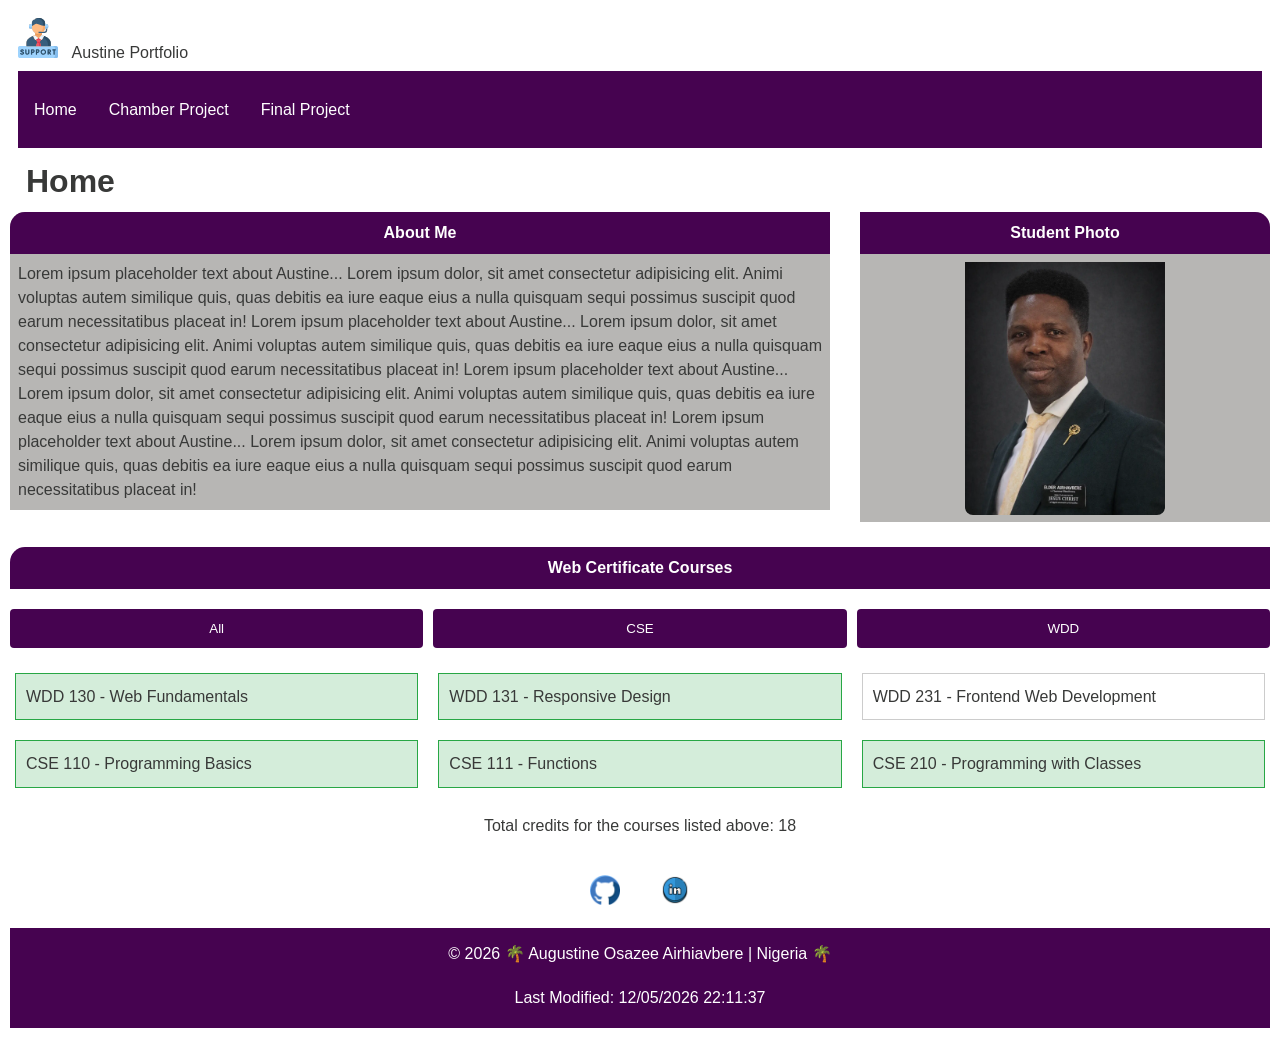
==== index.html @ f2728168 "Complete week01 Assignment" ====
<!DOCTYPE html>
<html lang="en">

<head>
    <meta charset="UTF-8">
    <meta name="viewport" content="width=device-width, initial-scale=1.0">
    <title>Austine Portfolio</title>
    <meta name="description" content="Student portfolio showcasing projects and web development courses.">
    <meta name="author" content="Augustine Osazee Airhiavbere">
    <link rel="stylesheet" href="styles/homepage-small.css">
    <link rel="stylesheet" href="styles/homepage-large.css">
    <script src="scripts/homepage.js" defer></script>
</head>

<body>
    <header>
        <div class="logo">
            <img src="images/logo.svg" alt="Site Logo">
            <span>Austine Portfolio</span>
        </div>
        <button id="menu-toggle" aria-label="Menu">&#9776;</button>
        <nav id="nav-menu">
            <ul>
                <li><a href="index.html">Home</a></li>
                <li><a href="chamber.html">Chamber Project</a></li>
                <li><a href="final.html">Final Project</a></li>
            </ul>
        </nav>
    </header>

    <main>
        <h1>Home</h1>

        <section class="profile">
            <div class="about-me">
                <h2>About Me</h2>
                <p>Lorem ipsum placeholder text about Austine... Lorem ipsum dolor,
                    sit amet consectetur adipisicing elit. Animi voluptas autem similique
                    quis, quas debitis ea iure eaque eius a nulla quisquam sequi possimus
                    suscipit quod earum necessitatibus placeat in!
                    Lorem ipsum placeholder text about Austine... Lorem ipsum dolor,
                    sit amet consectetur adipisicing elit. Animi voluptas autem similique
                    quis, quas debitis ea iure eaque eius a nulla quisquam sequi possimus
                    suscipit quod earum necessitatibus placeat in!
                    Lorem ipsum placeholder text about Austine... Lorem ipsum dolor,
                    sit amet consectetur adipisicing elit. Animi voluptas autem similique
                    quis, quas debitis ea iure eaque eius a nulla quisquam sequi possimus
                    suscipit quod earum necessitatibus placeat in!
                    Lorem ipsum placeholder text about Austine... Lorem ipsum dolor,
                    sit amet consectetur adipisicing elit. Animi voluptas autem similique
                    quis, quas debitis ea iure eaque eius a nulla quisquam sequi possimus
                    suscipit quod earum necessitatibus placeat in!</p>
            </div><!--End of about me-->
            <div class="student">
                <h2>Student Photo</h2>
                <img src="images/student.webp" alt="Photo of Austine">
            </div><!--Student Photo-->
                       
        </section>

        <section class="courses"><!--Beginning of Web Certificate Courses-->
            <h2>Web Certificate Courses</h2>
            <div class="filters">
                <button id="all">All</button>
                <button id="cse">CSE</button>
                <button id="wdd">WDD</button>
            </div>
            <div id="course-list"></div>
            <p>Total credits for the courses listed above: <span id="total-credits"></span></p>
        </section>
    </main>

    <footer>
        <!-- Row 1: Social links -->
        <div class="social">
          <a href="https://github.com/austantine" aria-label="GitHub">
            <img src="images/github.png" alt="GitHub">
          </a>
          <a href="https://linkedin.com/in/austantine" aria-label="LinkedIn">
            <img src="images/linkedin.png" alt="LinkedIn">
          </a>
        </div>
      
        <!-- Row 2: Footer info -->
        <div class="footer-info">
          <p>&copy; <span id="currentyear"></span> 🌴 Augustine Osazee Airhiavbere | Nigeria 🌴</p>
        </div>
      
        <!-- Row 3: Footer date -->
        <div class="footer-date">
          <p id="lastModified"></p>
        </div>
      </footer>
      
</body>

</html>
---- styles/homepage-small.css ----
/* ===========================
   Global Variables
   =========================== */
   :root {
    --color-primary: #460350;       /* dark purple */
    --color-back: #b7b6b4;         /* light background */
    --color-dark-back: #383938;     /*dark background */
    --color-light: #ffffff;         /* pure white */
    --color-green:#079a89;         /* green for hover*/
    --color-light-green:#e0f2f1; /*light green for hover*/
    --color-overlay-dark: rgba(0, 0, 0, 0.6); /* semi-transparent black */
  }
  
  /* Reset */
  * { margin: 0; padding: 0; box-sizing: border-box; }
  
  body {
    font-family: 'Roboto', sans-serif;
    line-height: 1.6;
    padding: 10px;
    background-color: var(--color-light);
    color: var(--color-dark-back);
  }
  
  /* Header */
  header {
    display: flex;
    flex-direction: column; /* stack logo and nav vertically */
    align-items: flex-start;
    width: 100%;
    padding: 0.5rem;
    gap: 5px;
    
  }
  
  .logo {
    display: flex;
    align-items: start;
    background-color: var(--color-primary);
    color: var(--color-light);
    width: 100%;
    padding: 0rem;
    margin-left: 0;
    
  }
  
  .logo img {
    width: 40px;
    margin-right: 10px;
  }
  
  /* Hamburger toggle */
#menu-toggle {
    display: inline;
    font-size: 1.8rem;
    background: none;
    border: none;
    cursor: pointer;
    color: var(--color-dark-back);
    position: absolute;        /* float above other elements */
    top: 1rem;                 /* adjust vertical position */
    right: 1rem;               /* align to the right */
    z-index: 1000;             /* ensure it stays above nav */
  }
  
  
  /* Navigation */
  nav {
    display: none;
    width: 100%;
    background-color: var(--color-primary);
    color: var(--color-light);
    padding: 0.5rem 0;
  }
  
  nav.open {
    display: block;
  }
  
  nav ul {
    list-style: none;
    padding: 0;
  }
  
  nav ul li {
    margin: 10px 0;
  }
  
  nav ul li a {
    text-decoration: none;
    color: var(--color-light);
    padding: 8px 12px;
    display: block;
    transition: color 0.3s ease, background-color 0.3s ease;
  }
  
  nav ul li a:hover,
  nav ul li a:focus {
    color: var(--color-green);
    background-color: var(--color-light-green);
    border-radius: 4px;
    outline: none;
  }
  h1{
    font-size: 2rem;
    text-align: start;
    padding-left: 1rem;
    padding-bottom: 0;
    margin-bottom: 0;
  }
  /* Profile Section */
  .profile {
    display: block;
    margin: 5px 0;
  }
  
  .profile div {
    margin-bottom: 20px;
  }
  
  .profile img {
    padding-top: 0.5rem;
    max-width: 80%;
    height: auto;
    border-radius: 8px;
    text-shadow: var(--color-back) 2px 2px 4px;
  }
  .profile .about-me h2 {
    margin-top: 0;
    font-size: 1rem;
    background-color: var(--color-primary);
    color:var(--color-light);
    padding:0.5rem;
    border-top-left-radius: 15px;
  }
  .profile .student h2 {
      margin-top: 0;
      font-size: 1rem;
      background-color: var(--color-primary);
      color:var(--color-light);
      padding:0.5rem;
      border-top-right-radius: 15px;
  }
  
  /* Buttons */
  button {
    background-color: #00796b;
    color: var(--color-light);
    border: none;
    padding: 10px 20px;
    border-radius: 4px;
    cursor: pointer;
    transition: background-color 0.3s ease, transform 0.2s ease;
  }
  
  button:hover,
  button:focus {
    background-color: #004d40;
    transform: scale(1.05);
    outline: none;
  }
  
  button:focus-visible,
  nav ul li a:focus-visible {
    outline: 2px solid #004d40;
    outline-offset: 3px;
  }
  
  /* Courses */
  .course {
    padding: 10px;
    margin: 5px;
    border: 1px solid #ccc;
  }

  .courses h2{
    margin-bottom: 5px;
    font-size: 1rem;
    text-align: center;
    background-color: var(--color-primary);
    color:var(--color-light);
    padding:0.5rem;
    border-top-left-radius: 15px;
  }

  
  .course.completed {
    background-color: #d4edda;
    border-color: #28a745;
  }
  .courses p{
    text-align: center;
    padding-top: 0;
  }
 /* Footer three-row layout */
footer {
    display: flex;
    flex-direction: column;
    width: 100%;
    margin-top: 20px;
  }
  
  /* Row 1: Social links row */
  footer .social {
    background-color: var(--color-light); /* white background */
    text-align: center;
    padding: 1rem;
  }
  
  footer .social a img {
    width: 30px;
    margin: 0 10px;
    transition: transform 0.3s ease;
  }
  
  footer .social a img:hover {
    transform: scale(1.1);
  }
  
  /* Row 2 & 3: Info + Date centralized */
  footer .footer-info,
  footer .footer-date {
    background-color: var(--color-primary);
    color: var(--color-light);
    text-align: center;
    padding: 0.5rem;
  }
  
  footer .footer-info p,
  footer .footer-date p {
    margin: 5px 0;
  }
---- styles/homepage-large.css ----
/* homepage-large.css */

@media (min-width: 768px) {
/* =======================================
Header stacked layout for large screens 
========================================*/
   header {
    flex-direction: column; /* stack logo and nav vertically */
    width:100%;
    margin:0;
   }
   
    .logo {
        display: inline-block;
      align-items: start;
      background-color: var(--color-light);
      color: var(--color-dark-back);
     margin: 0;
            
    }
  
    #menu-toggle {
        display: none; /* hide hamburger on large screens */
      }
    
      /* Navigation row */
      nav {
        display: block;
        width: 100%;
        background-color: var(--color-primary);
        padding-top: 0.5rem;
        padding-left: 1rem;
      }
  
    nav ul {
      display: flex;
      justify-content: start;
      gap: 20px;
    }
  
    nav ul li a {
      padding: 8px 12px;
      text-decoration: none;
      color: var(--color-light);
      transition: color 0.3s ease, background-color 0.3s ease;
      padding-left: 0; /* Reset margin for large screens */
    }
  
    nav ul li a:hover,
    nav ul li a:focus {
      background-color: #b2dfdb;
      color: #004d40;
      border-radius: 4px;
      outline: none;
    }
  
    /* Profile Section side-by-side */
    .profile {
      display: flex;
      justify-content: space-between;
      align-items: flex-start;
      gap: 30px;
      margin: 5px 0;
    }
  
    .profile div:first-child {
      flex: 2; /* About-me info takes more space */
    }
    .profile div:last-child {
      flex: 1; /* student photo takes less space */
      text-align: center;
    }
  
    .profile .student {
      text-align: center;
      background-color: var(--color-back);
      border-top-right-radius: 15px;
      
    }
    .profile .about-me {
        text-align: center;
        background-color: var(--color-back);
        border-top-left-radius: 15px;
      }
  
    .profile img {
      padding-top: 0.5rem;
      width: 100%;
      max-width: 200px;
      height: auto;
      border-radius: 8px;
      text-shadow: var(--color-back) 2px 2px 4px;
    }
    .profile .about-me h2 {
      margin-top: 0;
      font-size: 1rem;
      background-color: var(--color-primary);
      color:var(--color-light);
      padding:0.5rem;
      border-top-left-radius: 15px;
    }
    .profile .student h2 {
        margin-top: 0;
        font-size: 1rem;
        background-color: var(--color-primary);
        color:var(--color-light);
        padding:0.5rem;
        border-top-right-radius: 15px;
        
      }
    .profile p {
      font-size: 1rem;
      line-height: 1.5;
      color: var(--color-dark);
      text-align: left;
      padding: 0.5rem;
    }
/*=======================================
    Course Filter Buttons
=======================================*/
    .filters  {
        display: grid;
        grid-template-columns: repeat(3, 1fr); /* 3 columns for large screens */
        gap: 10px;
        margin: 20px 0;
    }
    #course-list {
        display: grid;
        grid-template-columns: repeat(3, 1fr); /* 3 columns for large screens */
        gap: 10px;
        margin: 20px 0;
    }
    .filters button {
        background-color: var(--color-primary);
        color: var(--color-light);
        border: none;
        padding: 12px;
        border-radius: 4px;
        cursor: pointer;
        text-align: center;
        transition:background-color 0.3s ease, transform 0.2s ease;
    }

.filters button:hover,
.filters button:focus {
  background-color: #6a1b9a; /* lighter purple shade */
  transform: scale(1.05);
  outline: none;
}

.filters button:focus-visible {
  outline: 2px solid #004d40;
  outline-offset: 3px;
}

/* ======================
    Buttons 
   ======================*/
button {
      transition: background-color 0.3s ease, transform 0.2s ease;
    }
  
    button:hover,
    button:focus {
      background-color: #00695c;
      transform: scale(1.05);
      outline: none;
    }
  /* ======================
    Footer 
   ======================*/
    footer {
          flex-direction: column; /* keep three rows stacked */
        }
      
        /* Row 1: Social links row */
        footer .social {
          display: flex;
          justify-content: center;
          gap: 20px;
          padding: 1rem;
          background-color: var(--color-light);
        }
      
        /* Row 2: Footer info centralized */
    footer .footer-info {
          display: flex;
          justify-content: center; /* centralized */
          align-items: center;
          background-color: var(--color-primary);
          color: var(--color-light);
          padding: 0.5rem 0.1rem;
        }
      
        /* Row 3: Footer date centralized */
    footer .footer-date {
          display: flex;
          justify-content: center; /* centralized */
          align-items: center;
          background-color: var(--color-primary);
          color: var(--color-light);
          margin-top: 0;
          padding-top: 0;
          padding-bottom: 0.8rem;
        }
}
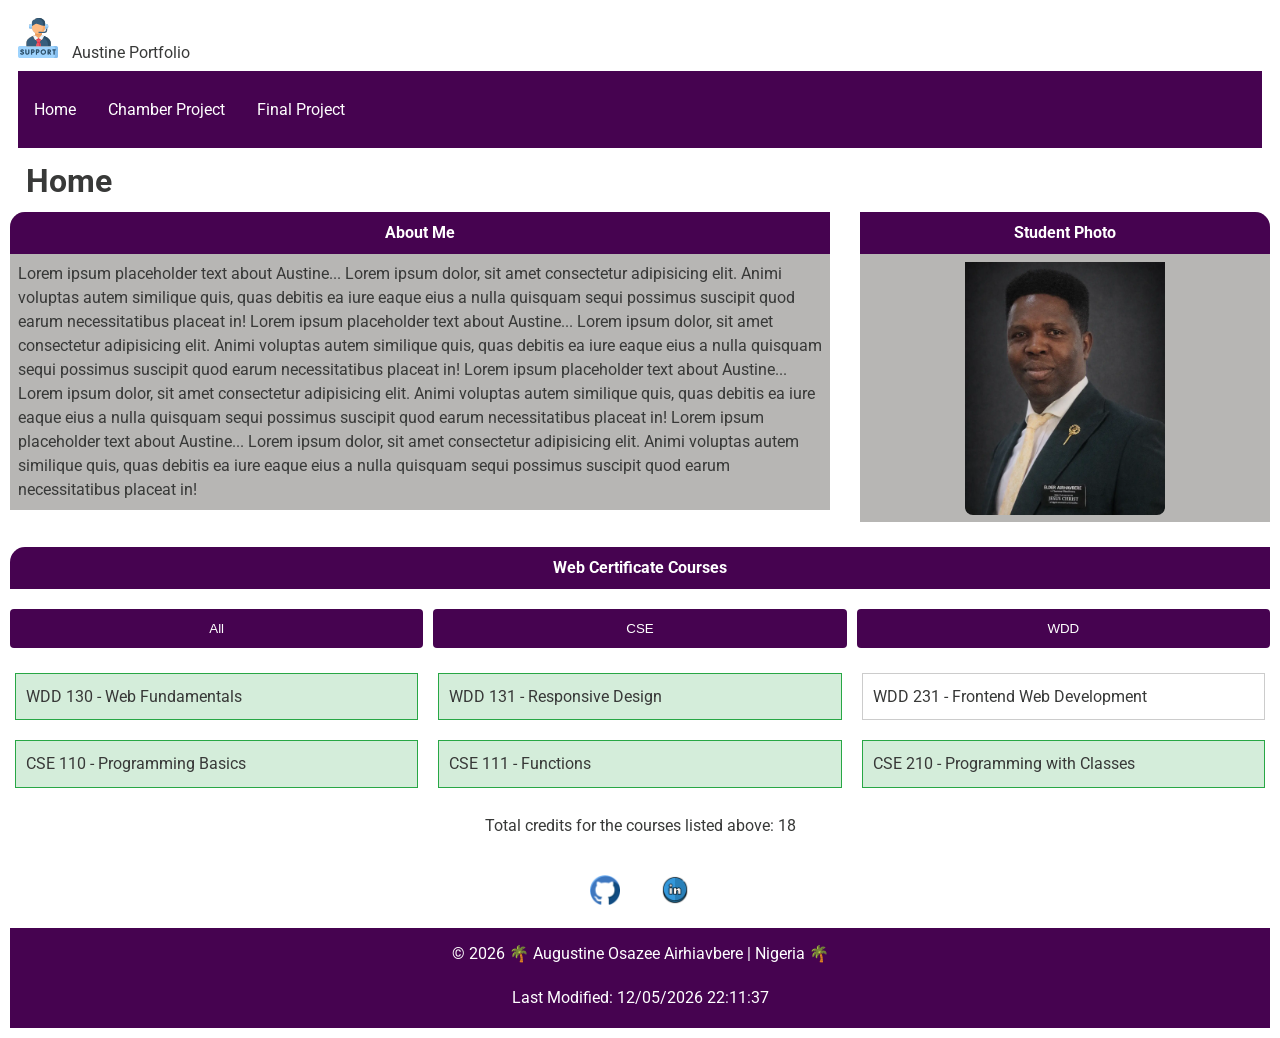
==== commit 17b8839a: "updated with google fonts" ====
--- a/index.html
+++ b/index.html
@@ -7,6 +7,11 @@
     <title>Austine Portfolio</title>
     <meta name="description" content="Student portfolio showcasing projects and web development courses.">
     <meta name="author" content="Augustine Osazee Airhiavbere">
+    <!-- Preconnects for faster font loading -->
+    <link rel="preconnect" href="https://fonts.googleapis.com">
+    <link rel="preconnect" href="https://fonts.gstatic.com" crossorigin>
+    <!-- Google Fonts stylesheet -->
+    <link href="https://fonts.googleapis.com/css2?family=Roboto:wght@400;700&display=swap" rel="stylesheet">
     <link rel="stylesheet" href="styles/homepage-small.css">
     <link rel="stylesheet" href="styles/homepage-large.css">
     <script src="scripts/homepage.js" defer></script>
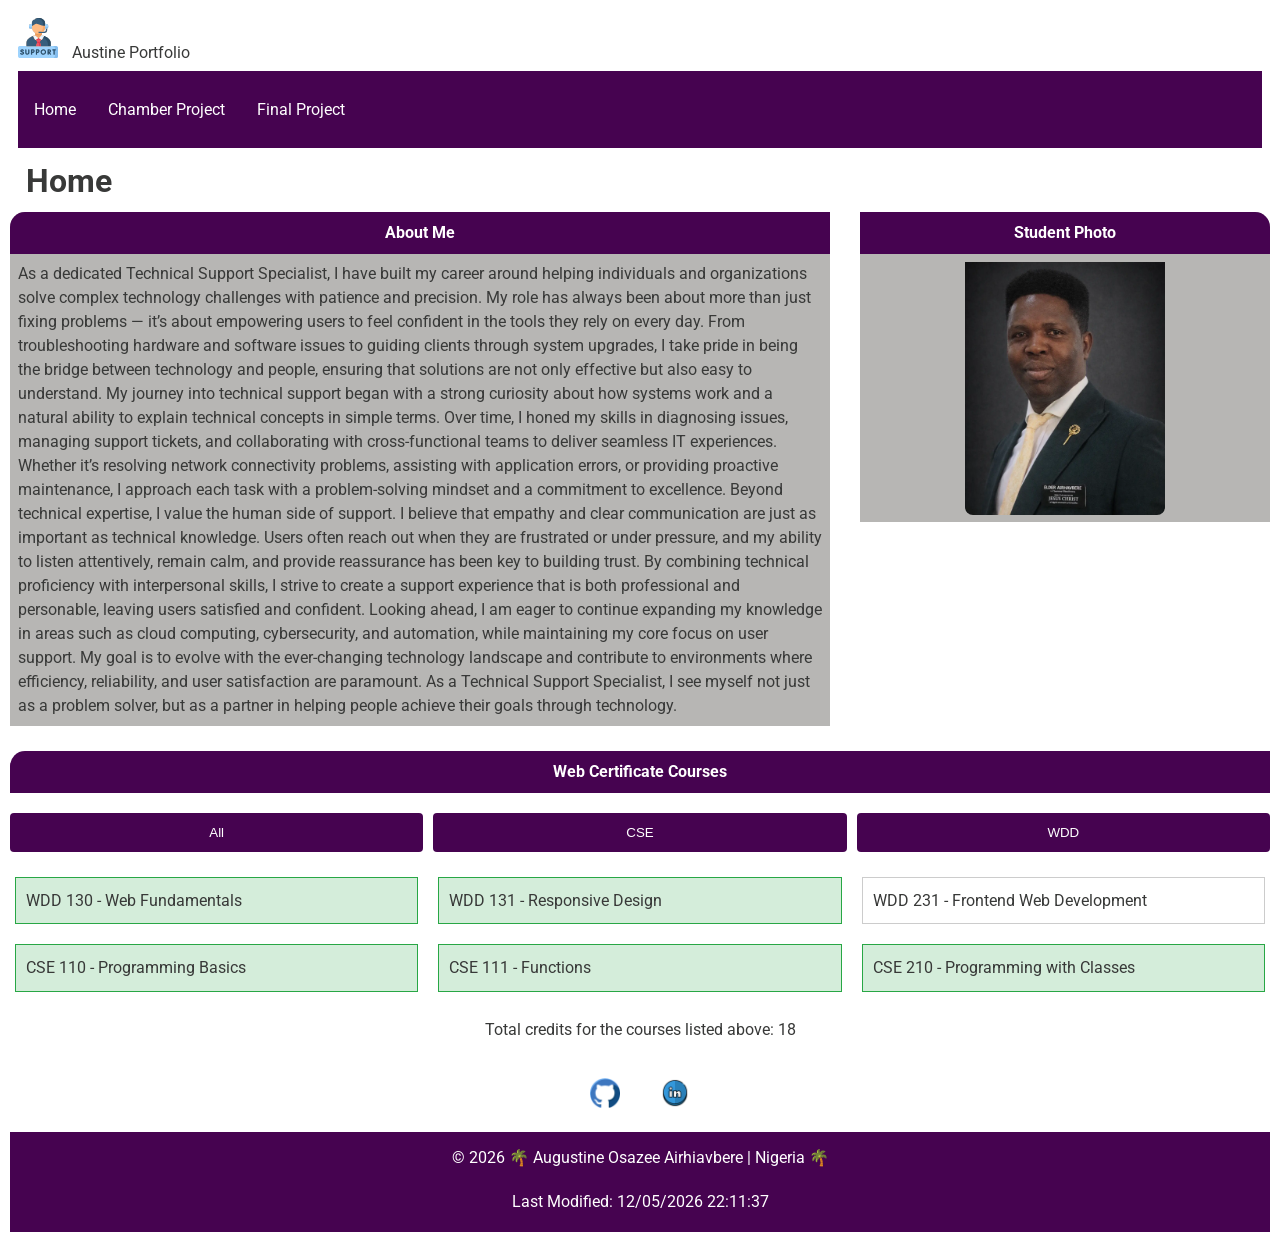
==== commit d16a79cb: "updated about me paragraph" ====
--- a/index.html
+++ b/index.html
@@ -39,22 +39,23 @@
         <section class="profile">
             <div class="about-me">
                 <h2>About Me</h2>
-                <p>Lorem ipsum placeholder text about Austine... Lorem ipsum dolor,
-                    sit amet consectetur adipisicing elit. Animi voluptas autem similique
-                    quis, quas debitis ea iure eaque eius a nulla quisquam sequi possimus
-                    suscipit quod earum necessitatibus placeat in!
-                    Lorem ipsum placeholder text about Austine... Lorem ipsum dolor,
-                    sit amet consectetur adipisicing elit. Animi voluptas autem similique
-                    quis, quas debitis ea iure eaque eius a nulla quisquam sequi possimus
-                    suscipit quod earum necessitatibus placeat in!
-                    Lorem ipsum placeholder text about Austine... Lorem ipsum dolor,
-                    sit amet consectetur adipisicing elit. Animi voluptas autem similique
-                    quis, quas debitis ea iure eaque eius a nulla quisquam sequi possimus
-                    suscipit quod earum necessitatibus placeat in!
-                    Lorem ipsum placeholder text about Austine... Lorem ipsum dolor,
-                    sit amet consectetur adipisicing elit. Animi voluptas autem similique
-                    quis, quas debitis ea iure eaque eius a nulla quisquam sequi possimus
-                    suscipit quod earum necessitatibus placeat in!</p>
+                <p>As a dedicated Technical Support Specialist, I have built my career around helping individuals and organizations solve complex technology challenges with patience and precision. 
+                    My role has always been about more than just fixing problems — it’s about empowering users to feel confident in the tools they rely on every day. From troubleshooting hardware 
+                    and software issues to guiding clients through system upgrades, I take pride in being the bridge between technology and people, ensuring that solutions are not only effective
+                    but also easy to understand.
+
+                    My journey into technical support began with a strong curiosity about how systems work and a natural ability to explain technical concepts in simple terms. Over time, I honed 
+                    my skills in diagnosing issues, managing support tickets, and collaborating with cross-functional teams to deliver seamless IT experiences. Whether it’s resolving network 
+                    connectivity problems, assisting with application errors, or providing proactive maintenance, I approach each task with a problem-solving mindset and a commitment to excellence.
+                    
+                    Beyond technical expertise, I value the human side of support. I believe that empathy and clear communication are just as important as technical knowledge. Users often reach out 
+                    when they are frustrated or under pressure, and my ability to listen attentively, remain calm, and provide reassurance has been key to building trust. By combining technical proficiency 
+                    with interpersonal skills, I strive to create a support experience that is both professional and personable, leaving users satisfied and confident.
+                    
+                    Looking ahead, I am eager to continue expanding my knowledge in areas such as cloud computing, cybersecurity, and automation, while maintaining my core focus on user support. 
+                    My goal is to evolve with the ever-changing technology landscape and contribute to environments where efficiency, reliability, and user satisfaction are paramount. As a Technical 
+                    Support Specialist, I see myself not just as a problem solver, but as a partner in helping people achieve their goals through technology.
+                    </p>
             </div><!--End of about me-->
             <div class="student">
                 <h2>Student Photo</h2>
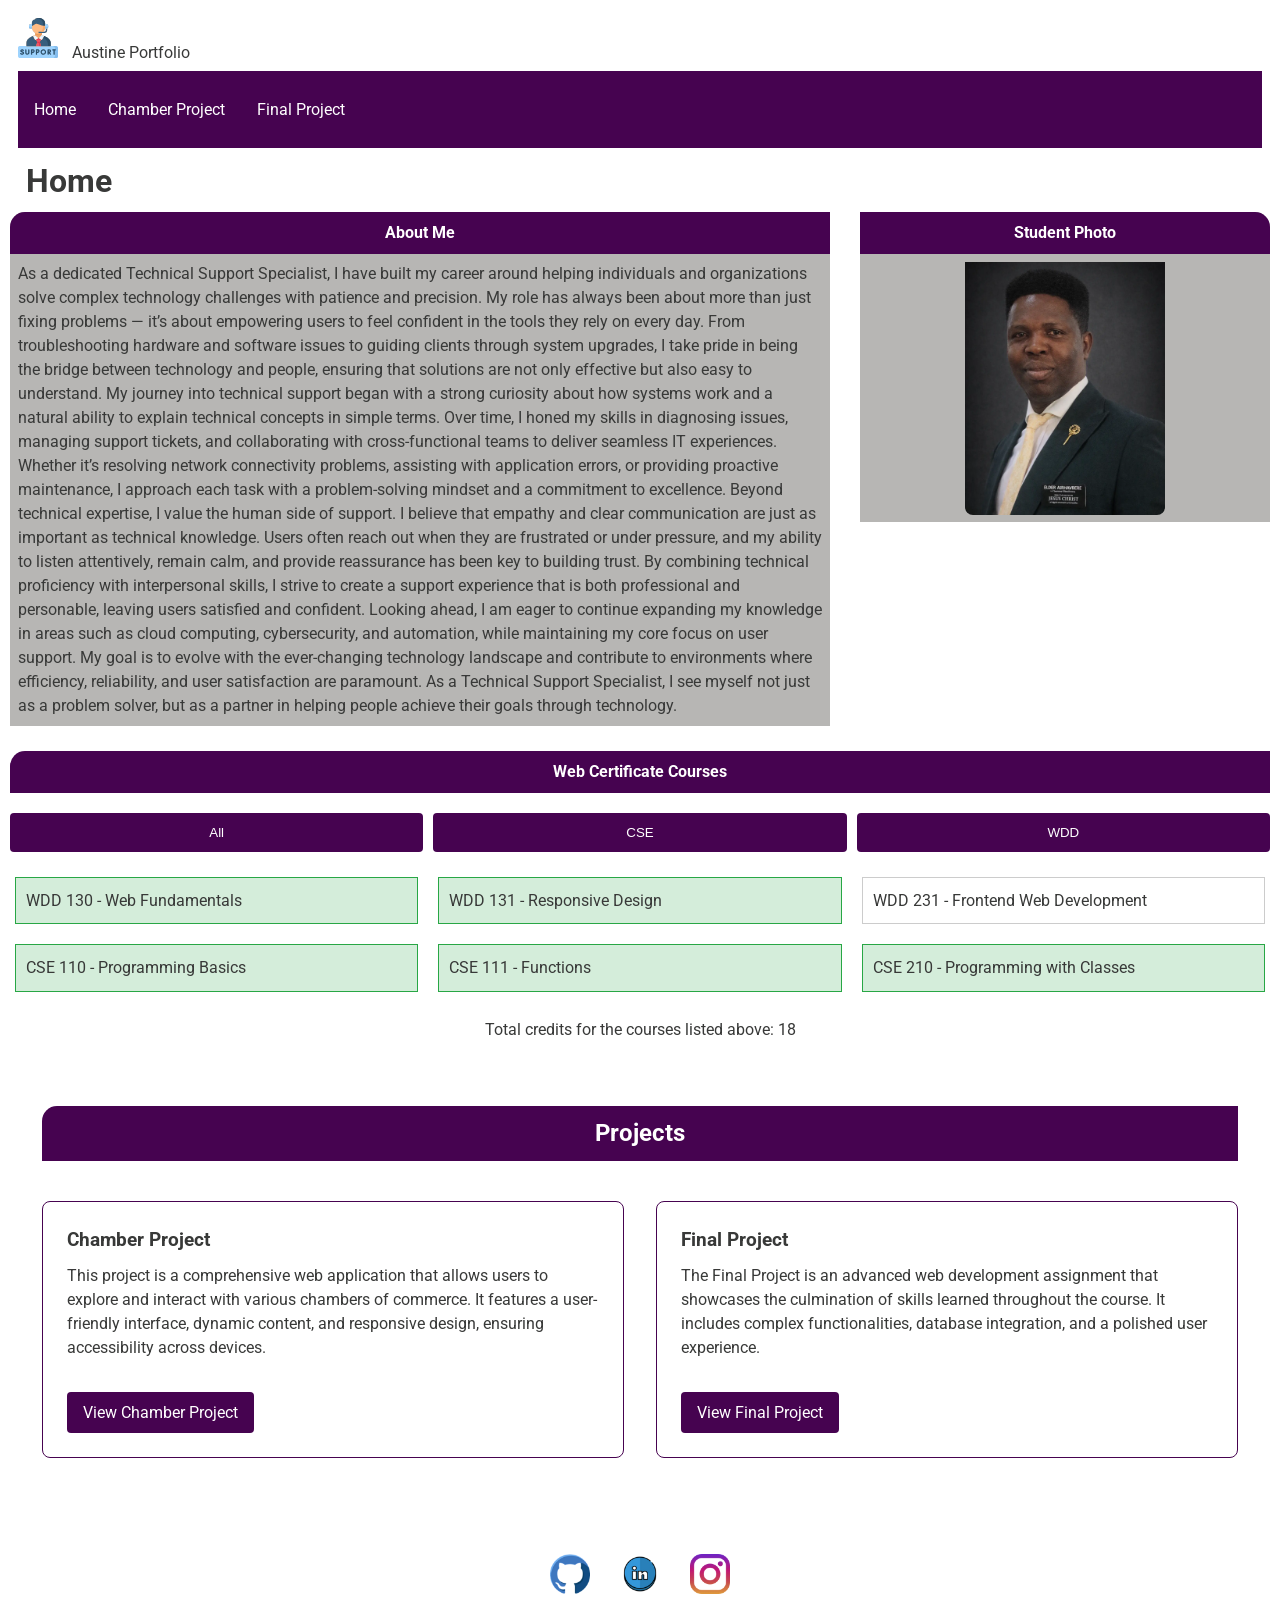
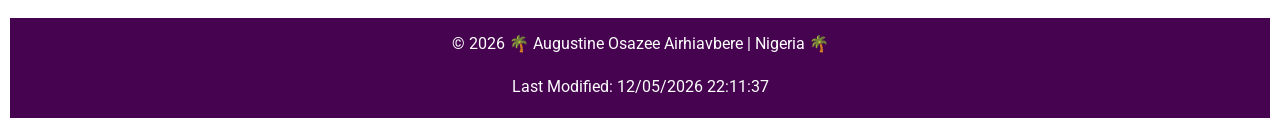
==== commit 94296500: "Updated with Project sections" ====
--- a/index.html
+++ b/index.html
@@ -73,7 +73,24 @@
             </div>
             <div id="course-list"></div>
             <p>Total credits for the courses listed above: <span id="total-credits"></span></p>
-        </section>
+        </section><!--End of Web Certificate Courses-->
+
+        <section class="project"><!--Beginning of Projects-->
+            <h2>Projects</h2>
+            <div class="project-chamber">
+                <h3>Chamber Project</h3>
+                <p>This project is a comprehensive web application that allows users to explore and 
+                    interact with various chambers of commerce. It features a user-friendly interface, 
+                    dynamic content, and responsive design, ensuring accessibility across devices.</p>
+                <a href="chamber.html">View Chamber Project</a>
+            </div>
+            <div class="project-final">
+                <h3>Final Project</h3>
+                <p>The Final Project is an advanced web development assignment that showcases the culmination of skills learned throughout the course. It includes complex functionalities, database integration, and a polished user experience.</p>
+                <a href="final.html">View Final Project</a>
+            </div>
+
+        </section><!--End of Project-->
     </main>
 
     <footer>
@@ -84,6 +101,9 @@
           </a>
           <a href="https://linkedin.com/in/austantine" aria-label="LinkedIn">
             <img src="images/linkedin.png" alt="LinkedIn">
+          </a>
+          <a href="https://instagram.com/in/austantine" aria-label="Instagram">
+            <img src="images/instagram.webp" alt="Instagram">
           </a>
         </div>
       
--- a/styles/homepage-small.css
+++ b/styles/homepage-small.css
@@ -128,6 +128,7 @@
   .profile .about-me h2 {
     margin-top: 0;
     font-size: 1rem;
+    text-align:justify;
     background-color: var(--color-primary);
     color:var(--color-light);
     padding:0.5rem;
@@ -192,6 +193,57 @@
     text-align: center;
     padding-top: 0;
   }
+
+/* Projects Section */
+.project {
+    margin: 2rem 0;
+    padding: 1rem;
+  }
+  
+  .project h2 {
+    text-align: center;
+    margin-bottom: 0.5rem;
+    background-color: var(--color-primary);
+    color: var(--color-light);
+    padding: 0.5rem;
+    border-top-left-radius: 15px;
+  }
+  
+  .project-chamber,
+  .project-final {
+    background-color: var(--color-light);
+    border: 1px solid var(--color-primary);
+    border-radius: 8px;
+    padding: 1rem;
+    margin-bottom: 1rem;
+    text-align: center;
+  }
+  
+  .project h3 {
+    color: var(--color-dark-back);
+    margin-bottom: 0.5rem;
+  }
+  
+  .project p {
+    margin-bottom: 1rem;
+    line-height: 1.5;
+  }
+  
+  .project a {
+    display: inline-block;
+    padding: 0.5rem 1rem;
+    background-color: var(--color-primary);
+    color: var(--color-light);
+    text-decoration: none;
+    border-radius: 4px;
+    transition: background-color 0.3s ease;
+  }
+  
+  .project a:hover {
+    background-color: var(--color-dark-back);
+  }
+  
+
  /* Footer three-row layout */
 footer {
     display: flex;
@@ -208,7 +260,7 @@
   }
   
   footer .social a img {
-    width: 30px;
+    width: 40px;
     margin: 0 10px;
     transition: transform 0.3s ease;
   }
--- a/styles/homepage-large.css
+++ b/styles/homepage-large.css
@@ -93,6 +93,7 @@
     }
     .profile .about-me h2 {
       margin-top: 0;
+      text-align: center;
       font-size: 1rem;
       background-color: var(--color-primary);
       color:var(--color-light);
@@ -111,6 +112,7 @@
     .profile p {
       font-size: 1rem;
       line-height: 1.5;
+      text-align: justify;
       color: var(--color-dark);
       text-align: left;
       padding: 0.5rem;
@@ -166,6 +168,32 @@
       transform: scale(1.05);
       outline: none;
     }
+/* ======================
+    Project 
+   ======================*/
+    .project {
+        display: grid;
+        grid-template-columns: 1fr 1fr; /* two columns side by side */
+        gap: 2rem;
+        padding: 2rem;
+      }
+    
+      .project h2 {
+        grid-column: 1 / -1; /* heading spans both columns */
+        text-align: center;
+        margin-bottom: 0.5rem;
+      }
+    
+      .project-chamber,
+      .project-final {
+        text-align: left;
+        padding: 1.5rem;
+      }
+    
+      .project a {
+        margin-top: 1rem;
+      }
+    
   /* ======================
     Footer 
    ======================*/
@@ -177,7 +205,7 @@
         footer .social {
           display: flex;
           justify-content: center;
-          gap: 20px;
+          gap: 10px;
           padding: 1rem;
           background-color: var(--color-light);
         }
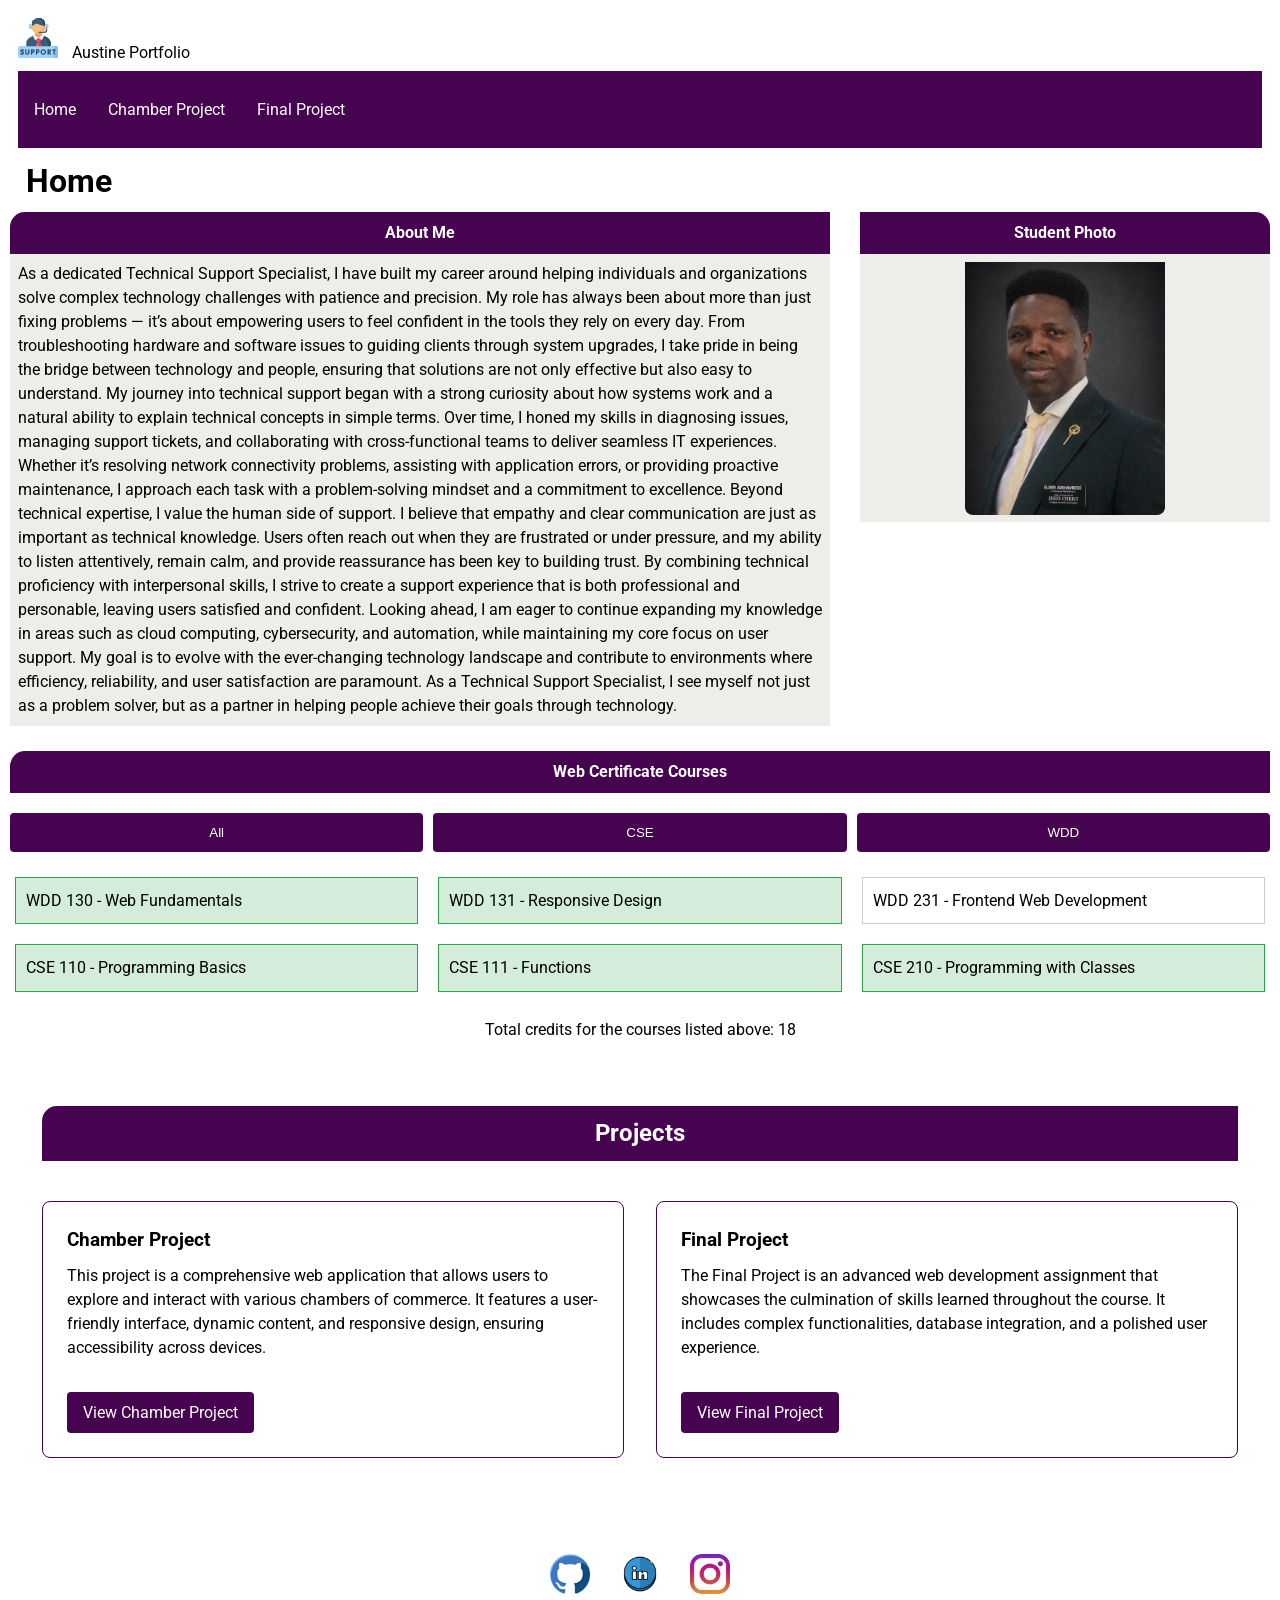
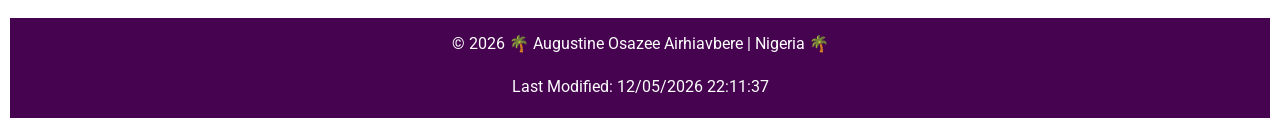
==== commit 74f93ebb: "darker text for paragraph" ====
--- a/index.html
+++ b/index.html
@@ -4,7 +4,7 @@
 <head>
     <meta charset="UTF-8">
     <meta name="viewport" content="width=device-width, initial-scale=1.0">
-    <title>Austine Portfolio</title>
+    <title>Augustine Airhiavbere Portfolio</title>
     <meta name="description" content="Student portfolio showcasing projects and web development courses.">
     <meta name="author" content="Augustine Osazee Airhiavbere">
     <!-- Preconnects for faster font loading -->
--- a/styles/homepage-small.css
+++ b/styles/homepage-small.css
@@ -3,8 +3,8 @@
    =========================== */
    :root {
     --color-primary: #460350;       /* dark purple */
-    --color-back: #b7b6b4;         /* light background */
-    --color-dark-back: #383938;     /*dark background */
+    --color-back: #eeedea;         /* light background */
+    --color-dark-back: #000000;     /*dark background */
     --color-light: #ffffff;         /* pure white */
     --color-green:#079a89;         /* green for hover*/
     --color-light-green:#e0f2f1; /*light green for hover*/
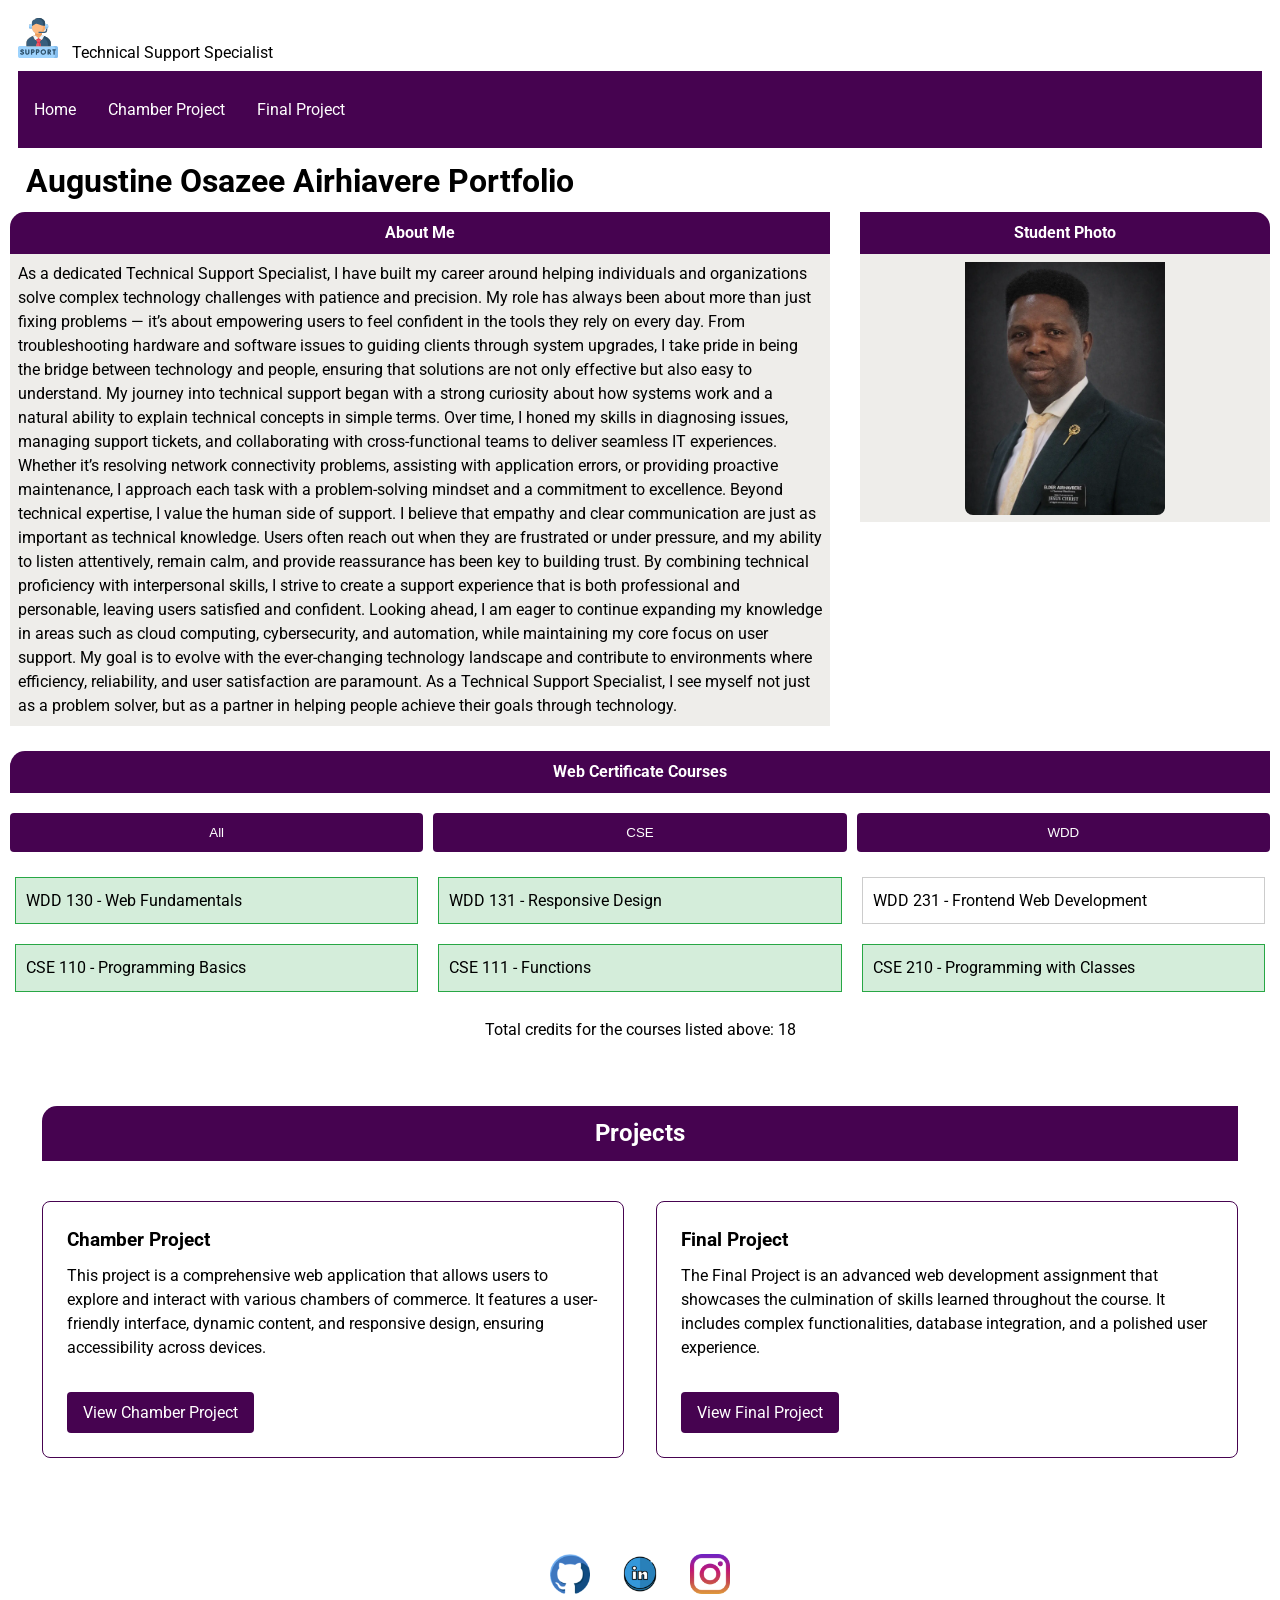
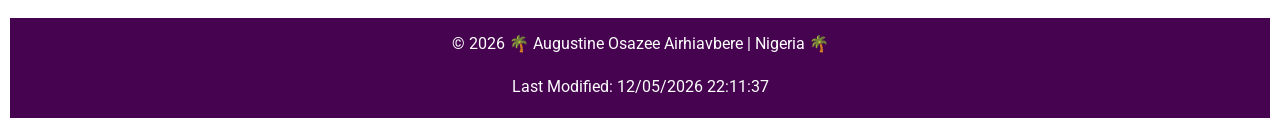
==== commit 02cb49f8: "Updated h1 title" ====
--- a/index.html
+++ b/index.html
@@ -4,7 +4,7 @@
 <head>
     <meta charset="UTF-8">
     <meta name="viewport" content="width=device-width, initial-scale=1.0">
-    <title>Augustine Airhiavbere Portfolio</title>
+    <title>Augustine Osazee Airhiavbere Portfolio</title>
     <meta name="description" content="Student portfolio showcasing projects and web development courses.">
     <meta name="author" content="Augustine Osazee Airhiavbere">
     <!-- Preconnects for faster font loading -->
@@ -21,7 +21,7 @@
     <header>
         <div class="logo">
             <img src="images/logo.svg" alt="Site Logo">
-            <span>Austine Portfolio</span>
+            <span>Technical Support Specialist</span>
         </div>
         <button id="menu-toggle" aria-label="Menu">&#9776;</button>
         <nav id="nav-menu">
@@ -34,7 +34,7 @@
     </header>
 
     <main>
-        <h1>Home</h1>
+        <h1>Augustine Osazee Airhiavere Portfolio</h1>
 
         <section class="profile">
             <div class="about-me">
